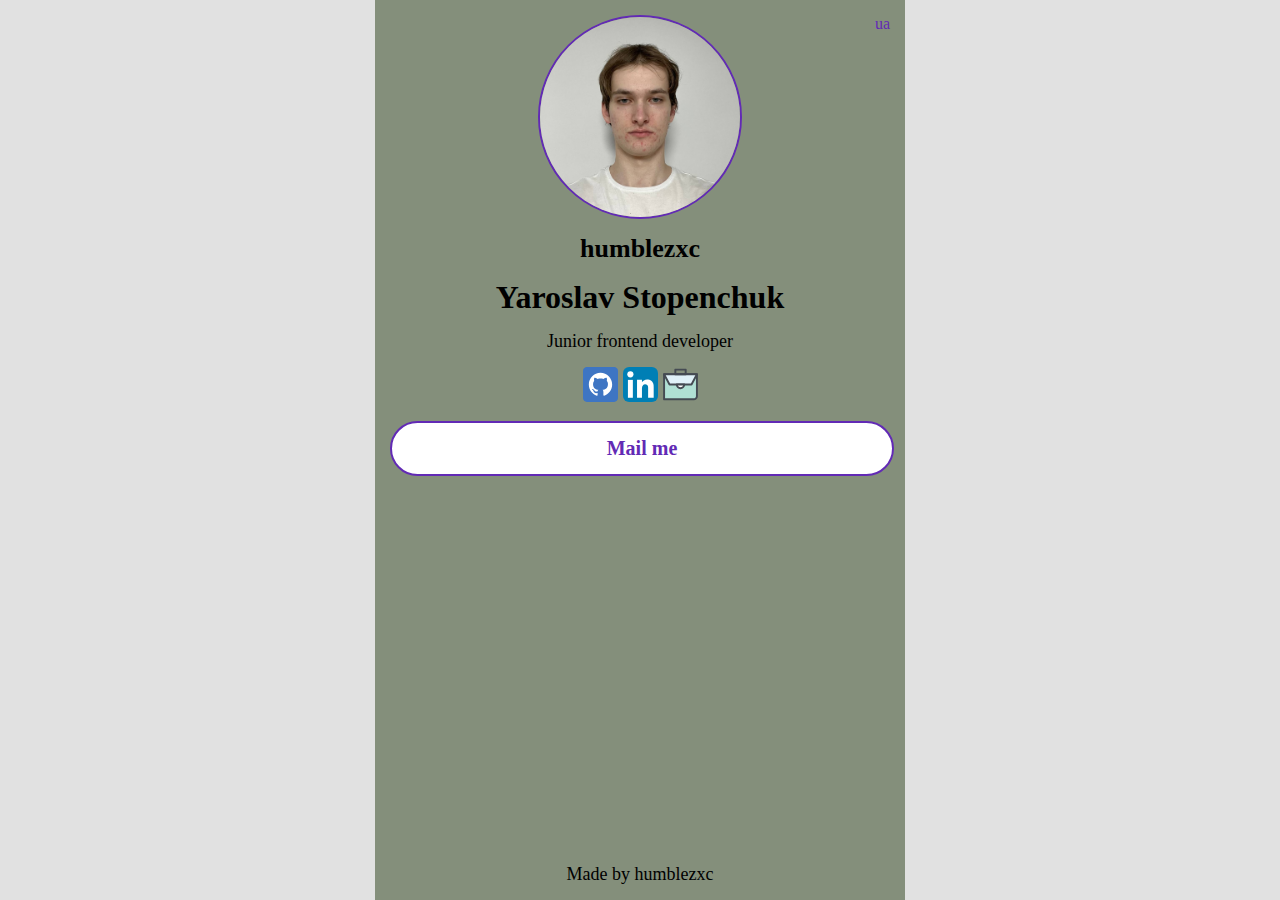
==== index.html @ e6ce40cb "blog-project" ====
<!DOCTYPE html>
<html lang="en">
<head>
    <meta charset="UTF-8">
    <link rel="stylesheet" href="./css/index.css">
    <title>humblezxc</title>
</head>
<body>
    <header>
        <a class="language" href="./pages/ua.html">ua</a>
        <img class="avatar" src="images/qwe.png" alt="My avatar"/>
        <h2 class="nickname">humblezxc</h2>
    </header>
    <main>
        <h1>Yaroslav Stopenchuk</h1>
        <p class="description text">Junior frontend developer</p>
        <ul class="links">
            <li><a href="https://github.com/humblezxc" target="_blank">
                <img src="./images/github.svg" alt="GitHub link">
            </a></li>
            <li><a href="https://www.linkedin.com/in/yaroslav-stopenchuk-415731194" target="_blank">
                <img src="./images/linkedin.svg" alt="LinkedIn link">
            </a></li>
            <li><a href="https://portfolio-yaroslav-stopenchuk.herokuapp.com/" target="_blank">
                <img src="./images/portfolio.svg" alt="Portfolio link">
            </a></li>
        </ul>
        <a class="largeButton" href="mailto: stopenchuk.yaroslav@gmail.com">Mail me</a>
    </main>
    <footer>
        <p class="text">Made by humblezxc</p>
    </footer>
</body>
</html>
---- css/index.css ----
:root {
    --secondary-color: rgb(225,225,225);
    --main-color: rgb(132,143,123);
    --link-color: rgb(98, 42, 181);
    --gap: 15px;
}

body, h1, h2, p, ul {
    margin: 0;
}

ul {
    padding: 0;
    list-style: none;
}

a {
    color: var(--link-color);
    text-decoration: none;
    transition: 0.3s;
}

a:hover, a:focus, a:active {
    opacity: 0.7;
}

html {
    background-color: var(--secondary-color);
}

body, .avatar {
    margin: 0 auto;

}

.avatar, header, main, h1, .description, .links {
    margin-bottom: var(--gap);
}

.nickname, h1, .description, p{
    text-align: center;
}

body {
    display: flex;
    flex-direction: column;
    width: calc(320px - var(--gap) * 2);
    min-height: calc(100vh - var(--gap) * 2);
    background-color: var(--main-color);
    padding: var(--gap);
}

footer {
    margin-top: auto;
}

header {
    position: relative;
}

.language {
    position: absolute;
    top: 0;
    right: 0;
}

.avatar {
    --avater-size: 150px;

    display: block;
    width: var(--avater-size);
    height: var(--avater-size);
    object-fit: cover;
    border-radius: 50%;
    border: 2px solid var(--link-color);
}

.nickname {
    font-size: 20px;
}

h1 {
    font-size: 26px;
}

.links {
    display: flex;
    justify-content: center;
    gap: 5px;
}

.links img {
    --link-size: 30px;
    height: var(--link-size);
    width: var(--link-size);
}

.largeButton {
    display: flex;
    justify-content: center;
    align-items: center;
    width: 100%;
    height: 35px;
    padding-bottom: 1px;
    border: 2px solid var(--link-color);
    background-color: white;
    border-radius: 35px;
    font-size: 16px;
    font-weight: bold;
}

@media screen and (min-width: 440px) {
    body {
        width: 410px;
    }
}

@media screen and (min-width: 530px) {
    body {
        width: 500px;
    }
    .avatar {
        --avater-size: 200px;

        display: block;
        width: var(--avater-size);
        height: var(--avater-size);
    }
    h1 {
        font-size: 32px;
    }

    .nickname {
        font-size: 26px;
    }

    .links img {
        --link-size: 35px;
        height: var(--link-size);
        width: var(--link-size);
    }

    .largeButton {
        height: 50px;
        font-size: 20px;
    }
    .text {
        font-size: 18px;
    }
}
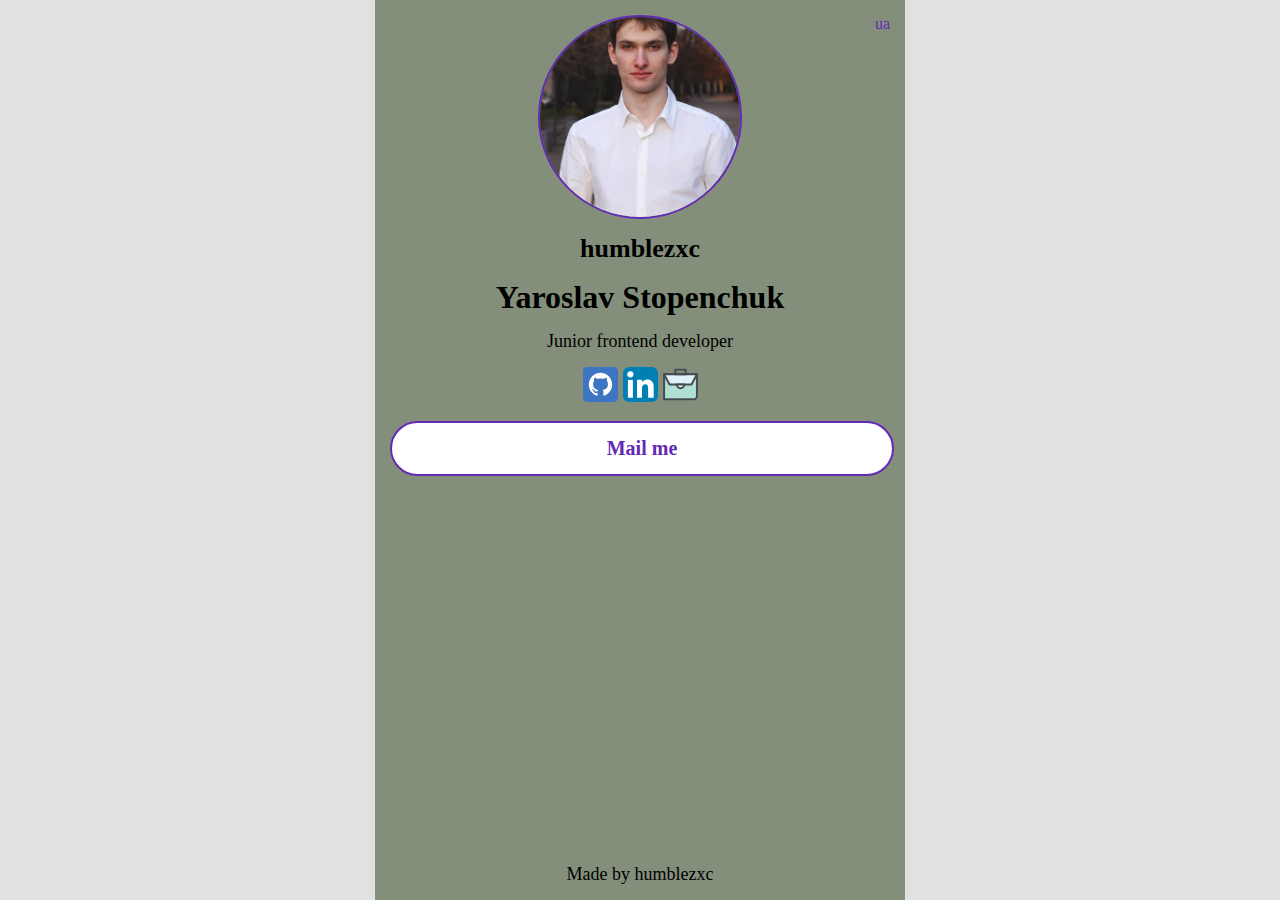
==== commit f767b30e: "update avatar" ====
--- a/index.html
+++ b/index.html
@@ -8,7 +8,7 @@
 <body>
     <header>
         <a class="language" href="./pages/ua.html">ua</a>
-        <img class="avatar" src="images/qwe.png" alt="My avatar"/>
+        <img class="avatar" src="images/photo_git.png" alt="My avatar"/>
         <h2 class="nickname">humblezxc</h2>
     </header>
     <main>
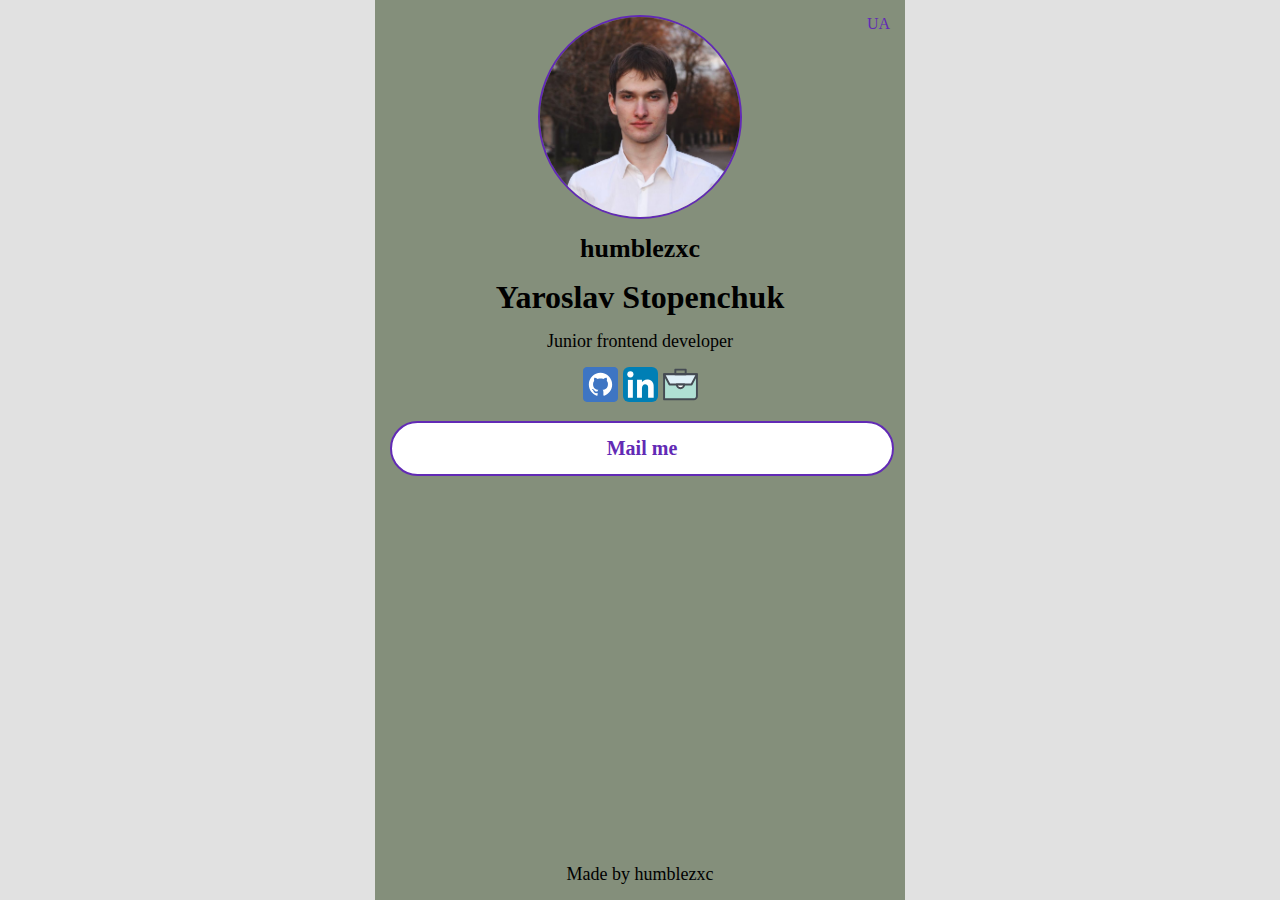
==== commit ef7cb986: "fix language name" ====
--- a/index.html
+++ b/index.html
@@ -7,7 +7,7 @@
 </head>
 <body>
     <header>
-        <a class="language" href="./pages/ua.html">ua</a>
+        <a class="language" href="./pages/ua.html">UA</a>
         <img class="avatar" src="images/photo_git.png" alt="My avatar"/>
         <h2 class="nickname">humblezxc</h2>
     </header>
--- a/css/index.css
+++ b/css/index.css
@@ -70,6 +70,7 @@
     display: block;
     width: var(--avater-size);
     height: var(--avater-size);
+    object-position: top;
     object-fit: cover;
     border-radius: 50%;
     border: 2px solid var(--link-color);
